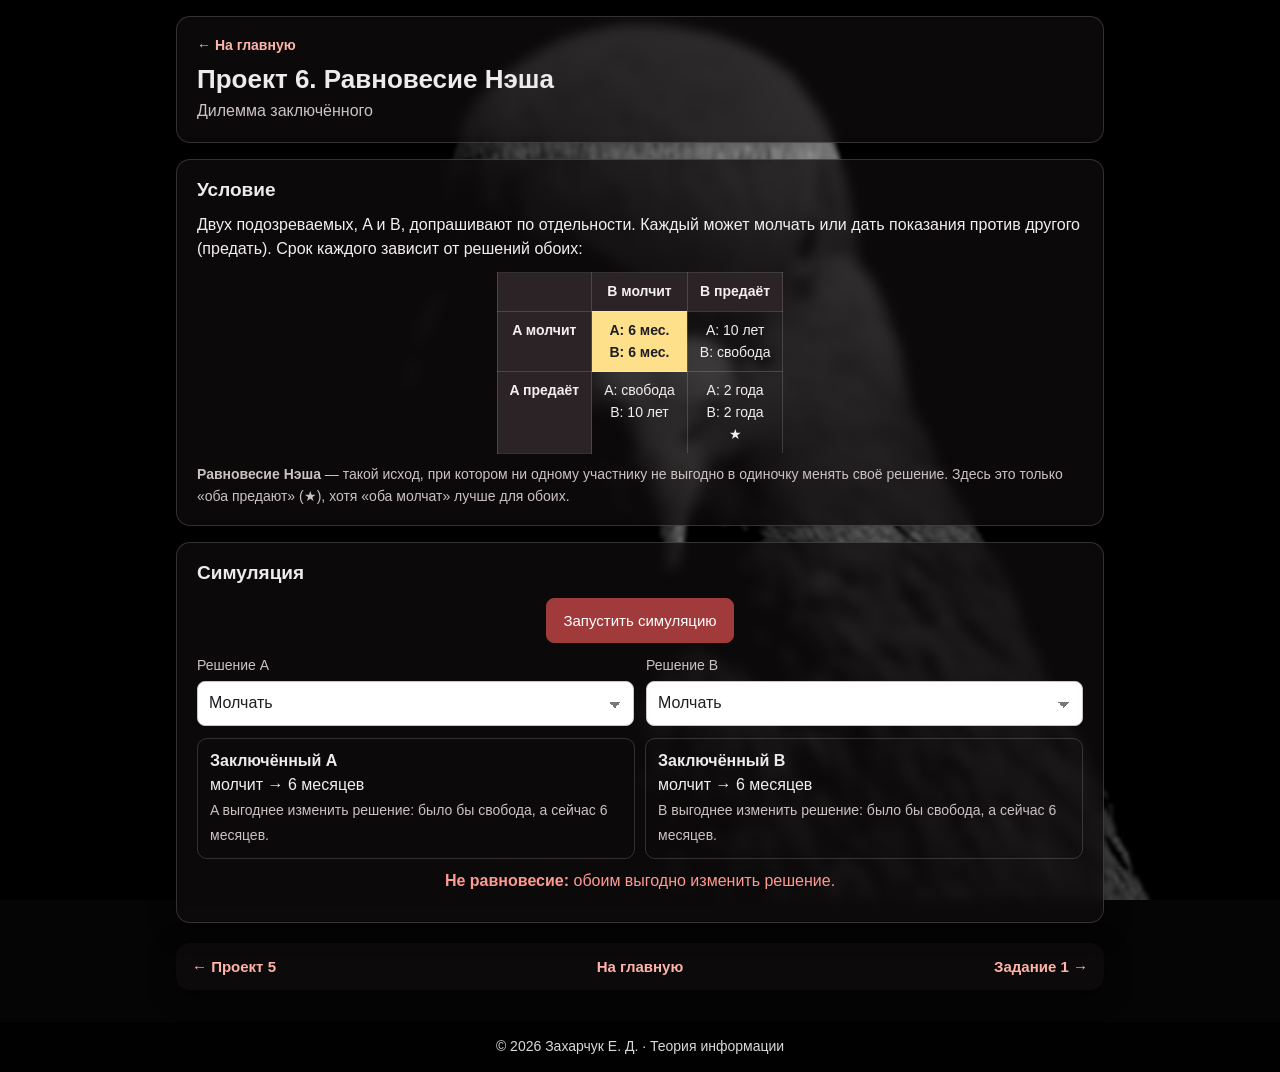
==== project6.html @ e7b60bc0 "Сайт «Теория информации»: проекты 1–6 и контрольная работа Главная с проектами и заданиями, фоны, ик" ====
<!DOCTYPE html>
<html lang="ru">
<head>
<meta charset="utf-8">
<meta name="viewport" content="width=device-width, initial-scale=1, viewport-fit=cover">
<meta name="theme-color" content="#050505">
<meta name="description" content="Проект 6. Равновесие Нэша на примере дилеммы заключённого">
<meta property="og:title" content="Проект 6 · Теория информации">
<meta property="og:description" content="Равновесие Нэша · дилемма заключённого">
<meta property="og:image" content="https://ljzwq.github.io/Information-Theory/img/siteimg-512.jpg">
<title>Проект 6 · Теория информации</title>
<link rel="icon" type="image/png" href="img/siteimg.png">
<link rel="apple-touch-icon" href="img/siteimg.png">
<link rel="stylesheet" href="css/style.css">
</head>
<body class="dark bg-p6">

<main class="container">
  <div class="card page-head">
    <p class="crumbs"><a href="index.html">← На главную</a></p>
    <h1>Проект 6. Равновесие Нэша</h1>
    <p class="variant">Дилемма заключённого</p>
  </div>

  <div class="card">
    <h2>Условие</h2>
    <p>Двух подозреваемых, A и B, допрашивают по отдельности. Каждый может молчать или дать показания против
      другого (предать). Срок каждого зависит от решений обоих:</p>
    <table class="payoff" id="n-matrix">
      <thead>
        <tr><th></th><th>B молчит</th><th>B предаёт</th></tr>
      </thead>
      <tbody>
        <tr><th>A молчит</th><td data-cell="silent-silent">A: 6 мес.<br>B: 6 мес.</td><td data-cell="silent-betray">A: 10 лет<br>B: свобода</td></tr>
        <tr><th>A предаёт</th><td data-cell="betray-silent">A: свобода<br>B: 10 лет</td><td data-cell="betray-betray">A: 2 года<br>B: 2 года<br>★</td></tr>
      </tbody>
    </table>
    <p class="muted small"><b>Равновесие Нэша</b> — такой исход, при котором ни одному участнику не выгодно в одиночку
      менять своё решение. Здесь это только «оба предают» (★), хотя «оба молчат» лучше для обоих.</p>
  </div>

  <div class="card">
    <h2>Симуляция</h2>
    <div class="btn-row center"><button type="button" id="n-run" data-sound="result" class="primary">Запустить симуляцию</button></div>
    <div class="form-grid">
      <label>Решение A
        <select id="n-a"><option value="silent">Молчать</option><option value="betray">Предать</option></select></label>
      <label>Решение B
        <select id="n-b"><option value="silent">Молчать</option><option value="betray">Предать</option></select></label>
    </div>
    <div id="n-out" aria-live="polite"></div>
  </div>

  <nav class="pager">
    <a href="project5.html">← Проект 5</a>
    <a href="index.html">На главную</a>
    <a href="task1.html">Задание 1 →</a>
  </nav>
</main>

<footer class="footer">© 2026 Захарчук Е. Д. · Теория информации</footer>

<script src="js/common.js"></script>
<script>
  (() => {
    /** Сроки в годах: YEARS[решение A][решение B] = [срок A, срок B]. */
    const YEARS = {
      silent: { silent: [0.5, 0.5], betray: [10, 0] },
      betray: { silent: [0, 10], betray: [2, 2] },
    };
    const VERB = { silent: 'молчит', betray: 'предаёт' };
    const INFINITIVE = { silent: 'молчать', betray: 'предать' };
    const other = (choice) => (choice === 'silent' ? 'betray' : 'silent');

    function term(years) {
      if (years === 0) return 'свобода';
      if (years < 1) return `${years * 12} месяцев`;
      return `${years} ${years === 1 ? 'год' : years < 5 ? 'года' : 'лет'}`;
    }

    /** Выгодно ли игроку поменять решение, если другой своё не меняет. */
    function check(name, current, alternative) {
      if (alternative < current) {
        return { wants: true, text: `${name} выгоднее изменить решение: было бы ${term(alternative)}, а сейчас ${term(current)}.` };
      }
      return { wants: false, text: `${name} менять решение невыгодно: было бы ${term(alternative)}, а сейчас ${term(current)}.` };
    }

    function evaluate() {
      const a = $('n-a').value;
      const b = $('n-b').value;
      const [ya, yb] = YEARS[a][b];
      const checkA = check('A', ya, YEARS[other(a)][b][0]);
      const checkB = check('B', yb, YEARS[a][other(b)][1]);
      const nash = !checkA.wants && !checkB.wants;

      document.querySelectorAll('#n-matrix td').forEach((td) => td.classList.toggle('hit', td.dataset.cell === `${a}-${b}`));
      $('n-out').innerHTML = `
        <div class="verdict">
          <div><b>Заключённый A</b>${VERB[a]} → ${term(ya)}<br><span class="small muted">${checkA.text}</span></div>
          <div><b>Заключённый B</b>${VERB[b]} → ${term(yb)}<br><span class="small muted">${checkB.text}</span></div>
        </div>
        ${nash
          ? '<p class="big-result center">Это равновесие Нэша: ни A, ни B не выгодно менять решение в одиночку.</p>'
          : `<p class="error center"><b>Не равновесие:</b> ${[checkA, checkB].filter((c) => c.wants).length === 2
              ? 'обоим выгодно изменить решение'
              : `${checkA.wants ? 'A' : 'B'} выгоднее ${INFINITIVE[other(checkA.wants ? a : b)]}`}.</p>`}`;
    }

    $('n-run').addEventListener('click', () => {
      $('n-a').value = Math.random() < 0.5 ? 'silent' : 'betray';
      $('n-b').value = Math.random() < 0.5 ? 'silent' : 'betray';
      evaluate();
    });
    $('n-a').addEventListener('change', evaluate);
    $('n-b').addEventListener('change', evaluate);

    evaluate();
  })();
</script>
<script src="js/sounds.js"></script>
</body>
</html>
---- css/style.css ----
/* Светлая тема по умолчанию; body.dark — для тёмных фонов. У каждой страницы свой фон (классы bg-*). */
:root {
  --btn: #A13B3B;
  --btn-hover: #872f2f;
  --btn-soft: rgba(161, 59, 59, .14);
  --text: #1d1d24;
  --muted: #555a66;
  --head: #7a2e2e;
  --link: #A13B3B;
  --card: rgba(255, 255, 255, .88);
  --border: rgba(0, 0, 0, .12);
  --surface: rgba(0, 0, 0, .045);
  --th: #f1eeee;
  --ok-bg: #e3f3e6;
  --ok-border: #a6d6b0;
  --err: #b3261e;
  --shadow: 0 6px 24px rgba(0, 0, 0, .18);
  --input-text: #1d1d24;
  --radius: 14px;
  --mono: ui-monospace, "SF Mono", Menlo, Consolas, "Courier New", monospace;
}
body.dark {
  --text: #f4efef;
  --muted: #cbc2c2;
  --card: rgba(16, 12, 14, .8);
  --border: rgba(255, 255, 255, .16);
  --surface: rgba(255, 255, 255, .08);
  --th: #2b2325;
  --ok-bg: rgba(90, 170, 100, .2);
  --ok-border: rgba(140, 210, 150, .5);
  --err: #ff9a91;
  --shadow: 0 6px 24px rgba(0, 0, 0, .5);
  --link: #ffb4a8;
}

/* ---------- Фоны страниц ---------- */
body.bg-home { --head: #ffb07c; --link: #ffb4a0; background-color: #1a0a08; }
.bg-home::before { background-image: url(../img/background2.jpg); }
body.bg-p1 { --head: #2d4a62; background-color: #9fb0b8; }
.bg-p1::before { background-image: url(../img/background1.jpg); }
body.bg-p2 { --head: #ffd84d; --link: #ffe58a; background-color: #121512; }
.bg-p2::before { background-image: url(../img/bckgr3.jpg); }
body.bg-p3 { --head: #2a3e6e; background-color: #c9d8e8; }
.bg-p3::before { background-image: url(../img/bckgr4.jpg); }
body.bg-p4 { --head: #e6d66e; --link: #f0e3a0; background-color: #1d1512; }
.bg-p4::before { background-image: url(../img/bckgr5.jpg); }
body.bg-p5 { --head: #46505f; background-color: #d8d6d4; }
.bg-p5::before { background-image: url(../img/bckgr6.jpg); }
body.bg-p6 { --head: #ececec; background-color: #050505; }
.bg-p6::before { background-image: url(../img/bckgr7.jpg); }
body.bg-t1 { --head: #6d35a0; --link: #8a2f8f; background-color: #9fd0f0; }
.bg-t1::before { background-image: url(../img/bckgr8.jpg); }
body.bg-t2 { --head: #7a2f5e; background-color: #f0c9a0; }
.bg-t2::before { background-image: url(../img/bckgr9.jpg); }
body.bg-t3 { --head: #9fd3ff; --link: #cfe8ff; background-color: #2a2a30; }
.bg-t3::before { background-image: url(../img/bckgr10.jpg); }

* { box-sizing: border-box; }
html { -webkit-text-size-adjust: 100%; }
body {
  margin: 0;
  font: 16px/1.55 -apple-system, BlinkMacSystemFont, "Segoe UI", Roboto, "Helvetica Neue", Arial, sans-serif;
  color: var(--text);
  /* подвал прижат к низу экрана даже на короткой странице */
  min-height: 100vh;
  display: flex;
  flex-direction: column;
}
/* Фон — отдельный неподвижный слой: background-attachment: fixed не работает на iPhone */
body::before {
  content: "";
  position: fixed;
  inset: 0;
  z-index: -1;
  background-position: center;
  background-size: cover;
  background-repeat: no-repeat;
}
main { flex: 1 0 auto; width: 100%; }

/* ---------- Подвал ---------- */
.footer {
  background: rgba(0, 0, 0, .65);
  color: rgba(255, 255, 255, .85);
  text-align: center;
  font-size: 14px;
  padding: 14px 16px calc(14px + env(safe-area-inset-bottom));
}

/* ---------- Общая разметка ---------- */
.container {
  max-width: 960px;
  margin: 0 auto;
  padding: calc(16px + env(safe-area-inset-top)) max(16px, env(safe-area-inset-right)) 32px max(16px, env(safe-area-inset-left));
}
h1 { font-size: 26px; line-height: 1.25; margin: 6px 0 4px; color: var(--head); }
h2 { font-size: 19px; line-height: 1.3; margin: 0 0 10px; color: var(--head); }
h3 { font-size: 16px; margin: 14px 0 8px; }
p { margin: 0 0 10px; }
.variant { color: var(--muted); }
.muted { color: var(--muted); }
.small { font-size: 14px; }
a { color: var(--link); }

.card {
  background: var(--card);
  border: 1px solid var(--border);
  border-radius: var(--radius);
  box-shadow: var(--shadow);
  padding: 18px 20px;
  margin: 16px 0;
  -webkit-backdrop-filter: blur(6px);
  backdrop-filter: blur(6px);
}
.card > :last-child { margin-bottom: 0; }

.page-head { margin-top: 0; }
.page-head .variant { margin: 0; }

.given { margin: 0 0 10px; padding-left: 22px; }
.steps { padding-left: 22px; margin: 10px 0 14px; }
.steps li { margin-bottom: 12px; }
.formula {
  margin: 6px 0 2px;
  padding: 8px 12px;
  background: var(--surface);
  border-left: 3px solid var(--btn);
  border-radius: 6px;
  font-family: "Times New Roman", Times, serif;
  font-size: 18px;
  overflow-x: auto;
  white-space: nowrap;
}
.answer {
  padding: 12px 14px;
  background: var(--ok-bg);
  border: 1px solid var(--ok-border);
  border-radius: 8px;
}

/* ---------- Формы ---------- */
label { display: block; font-size: 14px; color: var(--muted); }
input, select, textarea {
  display: block;
  width: 100%;
  margin-top: 4px;
  font: inherit;
  font-size: 16px;
  color: var(--input-text);
  background: #fff;
  border: 1px solid #c9c3c3;
  border-radius: 8px;
  padding: 9px 11px;
}
select { -webkit-appearance: none; appearance: none; background-image: linear-gradient(45deg, transparent 50%, #777 50%), linear-gradient(135deg, #777 50%, transparent 50%); background-position: calc(100% - 18px) 55%, calc(100% - 12px) 55%; background-size: 6px 6px; background-repeat: no-repeat; padding-right: 32px; }
input:focus, select:focus, textarea:focus { outline: 2px solid rgba(161, 59, 59, .35); border-color: var(--btn); }
textarea { resize: vertical; line-height: 1.4; }
textarea[readonly] { background: #f7f5f5; }
.mono { font-family: var(--mono); font-size: 14px; }

.form-grid {
  display: grid;
  grid-template-columns: repeat(auto-fit, minmax(170px, 1fr));
  gap: 12px;
  margin: 12px 0;
}

.btn-row { display: flex; flex-wrap: wrap; gap: 10px; margin: 12px 0; }
.btn-row.center { justify-content: center; }
button {
  font: inherit;
  font-size: 15px;
  padding: 10px 16px;
  border-radius: 8px;
  border: 1px solid var(--btn);
  background: var(--btn-soft);
  color: var(--text);
  cursor: pointer;
  touch-action: manipulation;
  -webkit-tap-highlight-color: transparent;
}
button:hover { background: rgba(161, 59, 59, .26); }
button:active { transform: translateY(1px); }
button.primary { background: var(--btn); color: #fff; }
button.primary:hover { background: var(--btn-hover); }
button.link {
  background: none;
  border: 0;
  padding: 2px 4px;
  color: var(--link);
  font-size: 14px;
  text-decoration: underline;
}

.cols { display: grid; grid-template-columns: 1fr 1fr; gap: 14px; }
.cols > div { min-width: 0; }
.col-head {
  display: flex;
  justify-content: space-between;
  align-items: baseline;
  flex-wrap: wrap;
  gap: 4px 8px;
  font-size: 14px;
  color: var(--muted);
}
.col-head label { display: inline; }
.msg { text-align: center; min-height: 1.5em; margin: 0 0 6px; color: var(--err); font-weight: 600; }
.error { color: var(--err); }

details.theory { margin-bottom: 4px; }
details.theory summary { cursor: pointer; color: var(--link); font-weight: 600; margin-bottom: 6px; }
details.theory ol { padding-left: 22px; }
details.table-details summary { cursor: pointer; color: var(--link); margin: 8px 0; }

/* ---------- Результаты ---------- */
.result { margin-top: 8px; }
.calc { padding-left: 22px; margin: 8px 0 12px; }
.calc li { margin-bottom: 6px; overflow-wrap: anywhere; }

.kv { display: grid; grid-template-columns: max-content 1fr; gap: 6px 16px; margin: 0 0 12px; }
.kv dt, .kv > span { color: var(--muted); }
.kv dd { margin: 0; font-weight: 600; }
.kv > b { overflow-wrap: anywhere; }

.out-box {
  padding: 10px 12px;
  background: var(--surface);
  border: 1px solid var(--border);
  border-radius: 8px;
  overflow-wrap: anywhere;
  white-space: pre-wrap;
}
.out-label { font-size: 14px; color: var(--muted); margin: 10px 0 4px; }

.keys { display: grid; grid-template-columns: 1fr 1fr; gap: 10px; }
.key { border-radius: 10px; padding: 10px 12px; border: 1px solid; color: #1d1d24; }
.key span { display: block; font-size: 13px; color: #555a66; }
.key code { font-family: var(--mono); font-size: 15px; overflow-wrap: anywhere; }
.key.pub { background: #eef3ff; border-color: #c5d4fb; }
.key.priv { background: #fff1f1; border-color: #f4c6c6; }

.who {
  display: inline-block;
  font-size: 13px;
  font-weight: 600;
  padding: 1px 8px;
  margin-right: 4px;
  border-radius: 999px;
  vertical-align: 2px;
  color: #fff;
}
.who.alice { background: var(--btn); }
.who.bob { background: #2c5bd6; }

/* ---------- Таблицы ---------- */
.table-wrap {
  overflow: auto;
  max-height: 360px;
  border: 1px solid var(--border);
  border-radius: 8px;
  -webkit-overflow-scrolling: touch;
}
.table-wrap.plain { max-height: none; }
table { border-collapse: collapse; width: 100%; font-size: 14px; }
th, td { border-bottom: 1px solid var(--border); padding: 6px 10px; text-align: left; vertical-align: top; }
th { background: var(--th); position: sticky; top: 0; font-weight: 600; }
tr:last-child td { border-bottom: 0; }
.num { text-align: right; font-variant-numeric: tabular-nums; }
td.sym { font-family: var(--mono); white-space: pre; }
td.big { font-family: var(--mono); overflow-wrap: anywhere; }
td.nowrap { white-space: nowrap; }
tr.sep > * { border-top: 2px solid var(--muted); }

/* ---------- Схема RSA ---------- */
.proto {
  display: grid;
  grid-template-columns: minmax(0, 1fr) minmax(0, 1.5fr) minmax(0, 1fr);
  align-items: center;
  gap: 10px;
  max-width: 620px;
  margin: 0 auto 12px;
}
.party {
  border: 2px solid var(--head);
  border-radius: 14px;
  padding: 14px 8px;
  text-align: center;
  font-weight: 700;
  font-size: 18px;
  color: var(--head);
}
.party small { display: block; font-size: 12px; font-weight: 400; color: var(--muted); line-height: 1.3; margin-top: 2px; }
.arrow {
  position: relative;
  text-align: center;
  font-size: 13px;
  line-height: 1.3;
  padding-bottom: 8px;
  margin: 10px 0;
}
.arrow::before {
  content: "";
  position: absolute;
  left: 0;
  right: 8px;
  bottom: 0;
  height: 2px;
  background: var(--head);
}
.arrow::after {
  content: "";
  position: absolute;
  right: 0;
  bottom: -5px;
  border-style: solid;
  border-width: 6px 0 6px 10px;
  border-color: transparent transparent transparent var(--head);
}
.arrow.left::before { left: 8px; right: 0; }
.arrow.left::after {
  right: auto;
  left: 0;
  border-width: 6px 10px 6px 0;
  border-color: transparent var(--head) transparent transparent;
}

/* ---------- Главная страница ---------- */
.hero { text-align: center; margin-top: 8px; }
.hero h1 { font-size: 34px; margin: 0 0 6px; }
.hero .subtitle { font-size: 18px; margin: 0 0 4px; }
.pfp {
  display: block;
  width: 96px;
  height: 96px;
  margin: 12px auto 0;
  border-radius: 50%;
  object-fit: cover;
  border: 3px solid var(--btn);
  background: #fff;
}
.aura { cursor: pointer; -webkit-tap-highlight-color: transparent; }
.section-title {
  display: inline-block;
  font-size: 22px;
  margin: 28px 0 0;
  padding: 4px 14px;
  border-radius: 10px;
  background: var(--card);
  box-shadow: var(--shadow);
}
.tiles {
  display: grid;
  grid-template-columns: repeat(auto-fit, minmax(250px, 1fr));
  gap: 16px;
  margin: 14px 0 0;
}
.tile {
  display: flex;
  flex-direction: column;
  background: var(--card);
  border: 1px solid var(--border);
  border-radius: var(--radius);
  box-shadow: var(--shadow);
  padding: 18px;
  color: inherit;
  text-decoration: none;
  -webkit-backdrop-filter: blur(6px);
  backdrop-filter: blur(6px);
  transition: transform .15s;
}
.tile:hover { transform: translateY(-2px); }
.tile h2 { margin-bottom: 4px; }
.tile .topic { font-weight: 600; margin-bottom: 6px; }
.tile .open {
  margin-top: auto;
  align-self: flex-start;
  padding: 8px 18px;
  border-radius: 8px;
  background: var(--btn);
  color: #fff;
  font-size: 15px;
}
.tile:hover .open { background: var(--btn-hover); }

/* ---------- Страницы работ ---------- */
.crumbs { margin: 0 0 6px; font-size: 14px; }
.crumbs a, .pager a { text-decoration: none; font-weight: 600; }
.crumbs a:hover, .pager a:hover { text-decoration: underline; }
.pager {
  display: grid;
  grid-template-columns: 1fr auto 1fr;
  gap: 10px;
  margin: 20px 0 0;
  padding: 12px 16px;
  font-size: 15px;
  background: var(--card);
  border-radius: var(--radius);
  box-shadow: var(--shadow);
}
.pager > :nth-child(2) { text-align: center; }
.pager > :last-child { text-align: right; }

.inline-form {
  display: flex;
  flex-wrap: wrap;
  align-items: center;
  justify-content: center;
  gap: 8px;
  margin: 12px 0;
}
.inline-form input { width: 110px; margin: 0; text-align: center; }
.inline-form .op { font: 22px "Times New Roman", Times, serif; }
.big-result {
  margin: 10px 0 0;
  padding: 10px 12px;
  background: var(--ok-bg);
  border: 1px solid var(--ok-border);
  border-radius: 8px;
  font-size: 18px;
  overflow-wrap: anywhere;
}
.center { text-align: center; }

.bits { display: flex; flex-wrap: wrap; justify-content: center; gap: 6px; margin: 12px 0; }
input.bit { width: 44px; margin: 0; padding: 8px 0; text-align: center; font-family: var(--mono); font-weight: 700; }
input.bad { background: #ffd6dc; border-color: #c62828; }
input.fixed { background: #dcf2e0; border-color: #4caf50; }

/* Код Хэмминга: три круга и поля ввода поверх рисунка */
.venn { position: relative; width: min(420px, 100%); aspect-ratio: 400 / 340; margin: 4px auto 8px; }
.venn svg { position: absolute; inset: 0; width: 100%; height: 100%; color: var(--text); }
.venn input.bit { position: absolute; transform: translate(-50%, -50%); width: 40px; padding: 6px 0; }
.venn input.parity { background: #fffbe6; }
.venn input.bad { background: #ffd6dc; }
.venn input.fixed { background: #dcf2e0; }
.legend { display: flex; flex-wrap: wrap; justify-content: center; gap: 4px 16px; font-size: 14px; color: var(--muted); }
.legend i { display: inline-block; width: 12px; height: 12px; border-radius: 3px; margin-right: 5px; vertical-align: -1px; }

.prob-list { display: flex; flex-wrap: wrap; justify-content: center; gap: 8px; margin: 12px 0; }
.prob-list label { width: 92px; text-align: center; }
.prob-list input { text-align: center; }

.word-out {
  min-height: 2em;
  padding: 10px 12px;
  background: var(--surface);
  border: 1px solid var(--border);
  border-radius: 8px;
  font: 700 22px/1.5 var(--mono);
  letter-spacing: .12em;
  overflow-wrap: anywhere;
}
.table-wrap + .kv { margin-top: 12px; }
.word-out mark { background: #ffe08a; color: #1d1d24; border-radius: 3px; }

table.payoff { width: auto; margin: 10px auto; }
.payoff th, .payoff td { text-align: center; border: 1px solid var(--border); padding: 8px 12px; }
.payoff th { position: static; }
.payoff td.hit { background: #ffe08a; color: #1d1d24; font-weight: 700; }
.verdict { display: grid; grid-template-columns: 1fr 1fr; gap: 10px; margin: 10px 0; }
.verdict > div { border: 1px solid var(--border); border-radius: 10px; padding: 10px 12px; }
.verdict b { display: block; color: var(--head); }

/* ---------- Телефоны ---------- */
@media (max-width: 640px) {
  .container { padding-left: 12px; padding-right: 12px; }
  h1 { font-size: 22px; }
  h2 { font-size: 18px; }
  .card { padding: 14px; border-radius: 12px; margin: 12px 0; }
  .page-head { margin-top: 0; }
  .formula { font-size: 16px; white-space: normal; }
  .mono { font-size: 16px; }
  .cols, .keys { grid-template-columns: 1fr; }
  .btn-row button:not(.link) { flex: 1 1 100%; }
  .kv { grid-template-columns: 1fr; gap: 0; }
  .kv dd, .kv > b { margin-bottom: 8px; }
  .party { font-size: 16px; padding: 10px 4px; }
  .arrow { font-size: 12px; }
  .hero h1 { font-size: 27px; }
  .hero .subtitle { font-size: 16px; }
  .pfp { width: 80px; height: 80px; }
  .section-title { font-size: 20px; margin-top: 22px; }
  .tiles { gap: 12px; margin-top: 12px; }
  .tile { padding: 14px; }
  .tile .open { align-self: stretch; text-align: center; padding: 10px; margin-top: 8px; }
  .pager { padding: 10px 12px; font-size: 14px; }
  .inline-form input { width: 92px; }
  .verdict { grid-template-columns: 1fr; }
  .payoff th, .payoff td { padding: 6px; font-size: 13px; }
  .word-out { font-size: 18px; }
  .bits { gap: 5px; }
  .bits input.bit { width: 40px; }
}
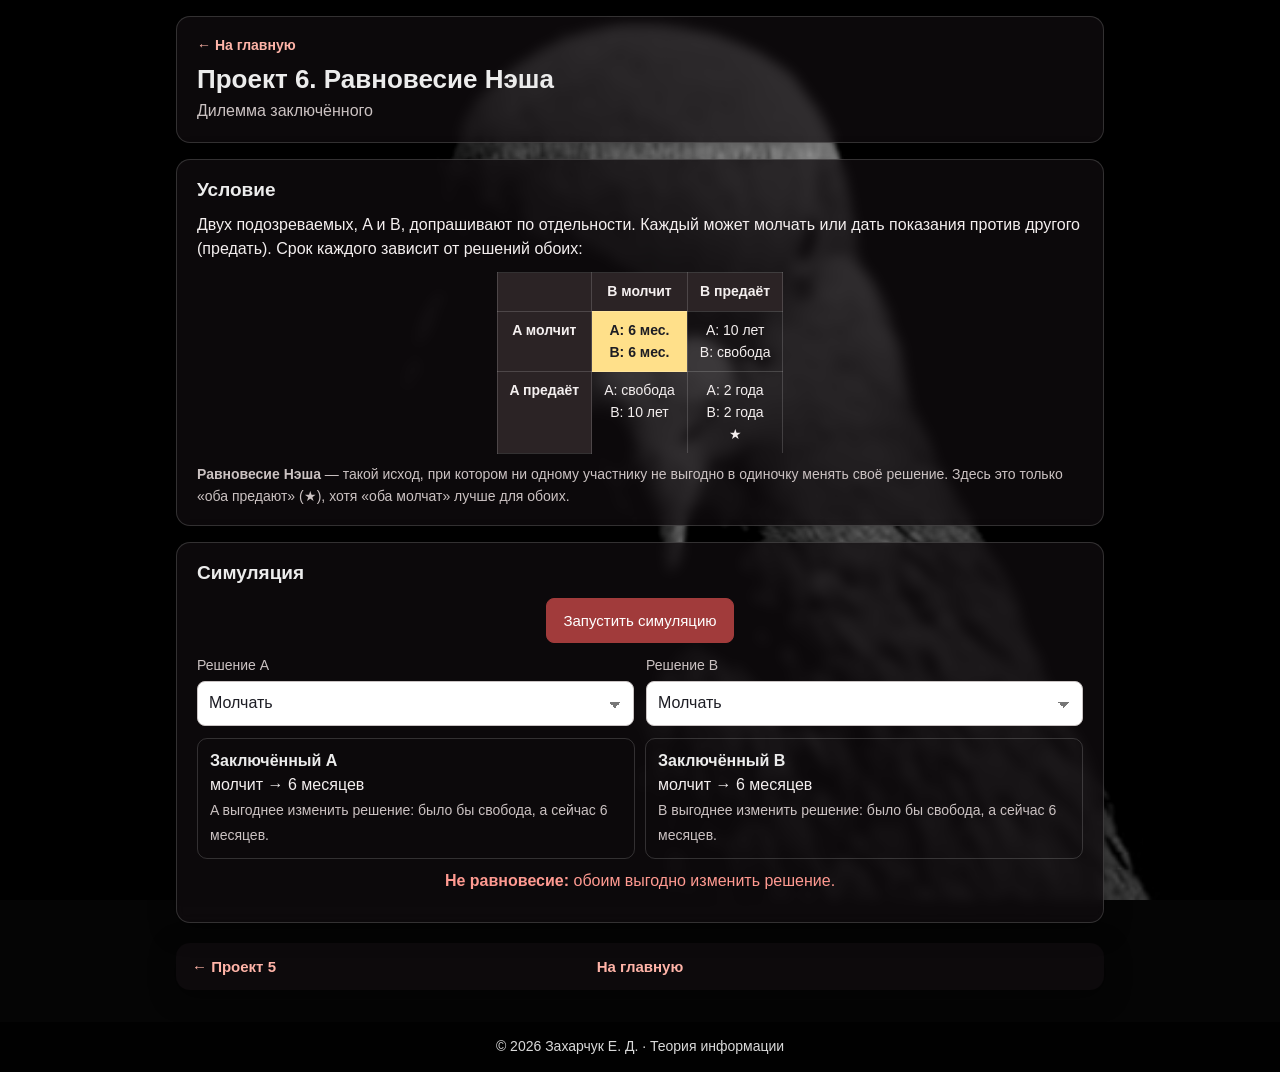
==== commit 4ae76f32: "Убрать контрольную работу (задания 1–3) с сайта Co-Authored-By: Claude Opus 5.5 <noreply@anthropic.c" ====
--- a/project6.html
+++ b/project6.html
@@ -54,7 +54,7 @@
   <nav class="pager">
     <a href="project5.html">← Проект 5</a>
     <a href="index.html">На главную</a>
-    <a href="task1.html">Задание 1 →</a>
+    <span></span>
   </nav>
 </main>
 
--- a/css/style.css
+++ b/css/style.css
@@ -48,12 +48,6 @@
 .bg-p5::before { background-image: url(../img/bckgr6.jpg); }
 body.bg-p6 { --head: #ececec; background-color: #050505; }
 .bg-p6::before { background-image: url(../img/bckgr7.jpg); }
-body.bg-t1 { --head: #6d35a0; --link: #8a2f8f; background-color: #9fd0f0; }
-.bg-t1::before { background-image: url(../img/bckgr8.jpg); }
-body.bg-t2 { --head: #7a2f5e; background-color: #f0c9a0; }
-.bg-t2::before { background-image: url(../img/bckgr9.jpg); }
-body.bg-t3 { --head: #9fd3ff; --link: #cfe8ff; background-color: #2a2a30; }
-.bg-t3::before { background-image: url(../img/bckgr10.jpg); }
 
 * { box-sizing: border-box; }
 html { -webkit-text-size-adjust: 100%; }
